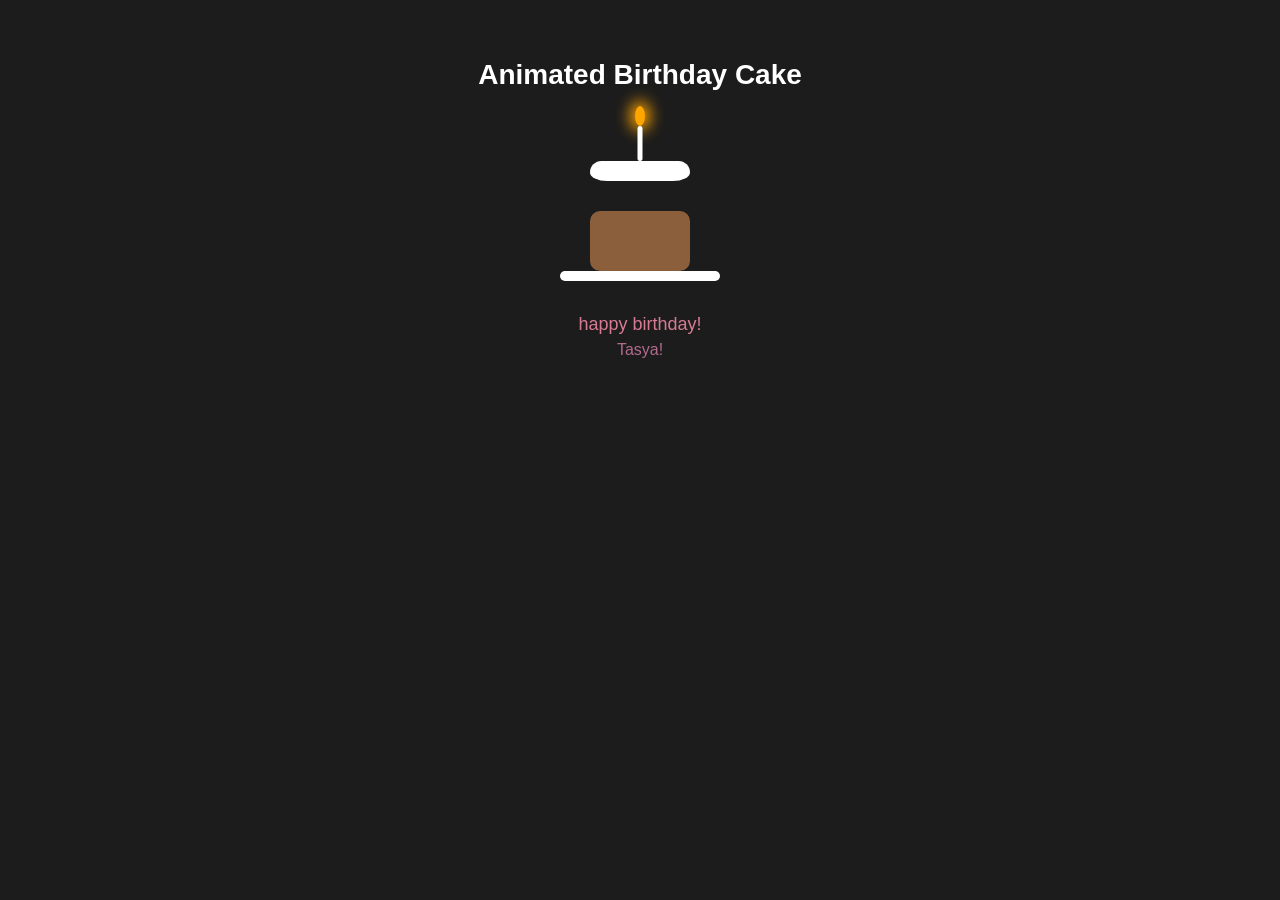
==== index.html @ a5c072bb "Rename bday.html to index.html" ====
<!DOCTYPE html>
<html lang="en">
<head>
  <meta charset="UTF-8" />
  <meta name="viewport" content="width=device-width, initial-scale=1.0"/>
  <title>Animated Birthday Cake</title>
  <link rel="stylesheet" href="style.css" />
</head>
<body>
  <div class="container">
    <h1>Animated Birthday Cake</h1>
    <div class="cake">
      <div class="flame"></div>
      <div class="candle"></div>
      <div class="icing"></div>
      <div class="layers"></div>
      <div class="plate"></div>
    </div>
    <p class="wish">happy birthday!<br><span>Tasya!</span></p>
  </div>
</body>
</html>
---- style.css ----
body {
  margin: 0;
  padding: 0;
  font-family: 'Segoe UI', sans-serif;
  background-color: #1c1c1c;
  color: white;
}

.container {
  text-align: center;
  padding-top: 40px;
}

h1 {
  font-size: 28px;
  font-weight: 700;
}

.cake {
  position: relative;
  margin: 30px auto;
  width: 160px;
  height: 160px;
  background: none;
  animation: popIn 1s ease-out forwards;
  transform: translateY(100px);
  opacity: 0;
}

@keyframes popIn {
  to {
    transform: translateY(0);
    opacity: 1;
  }
}

/* Plate */
.plate {
  width: 100%;
  height: 10px;
  background: #fff;
  position: absolute;
  bottom: 0;
  border-radius: 50px;
}

/* Cake layers */
.layers {
  width: 100px;
  height: 60px;
  background: #8b5e3c;
  border-radius: 10px;
  margin: auto;
  position: absolute;
  bottom: 10px;
  left: 0;
  right: 0;
}

/* Icing */
.icing {
  width: 100px;
  height: 20px;
  background: #fff;
  position: absolute;
  top: 40px;
  left: 50%;
  transform: translateX(-50%);
  border-top-left-radius: 20px;
  border-top-right-radius: 20px;
  border-bottom-left-radius: 30px 15px;
  border-bottom-right-radius: 30px 15px;
}

/* Candle */
.candle {
  width: 5px;
  height: 35px;
  background: #ffffff;
  position: absolute;
  top: 5px;
  left: 50%;
  transform: translateX(-50%);
  border-radius: 10px;
}

/* Flame */
.flame {
  width: 10px;
  height: 20px;
  background: orange;
  position: absolute;
  top: -15px;
  left: 50%;
  transform: translateX(-50%);
  border-radius: 50% 50% 50% 50%;
  animation: flicker 0.5s infinite ease-in-out;
  box-shadow: 0 0 15px 5px orange;
}

@keyframes flicker {
  0% { transform: translateX(-50%) scale(1); opacity: 1; }
  50% { transform: translateX(-50%) scale(1.2); opacity: 0.7; }
  100% { transform: translateX(-50%) scale(1); opacity: 1; }
}

.wish {
  font-size: 18px;
  color: #d77b93;
  margin-top: 20px;
  line-height: 1.5;
}

.wish span {
  display: block;
  font-size: 16px;
  color: #b36b8d;
}
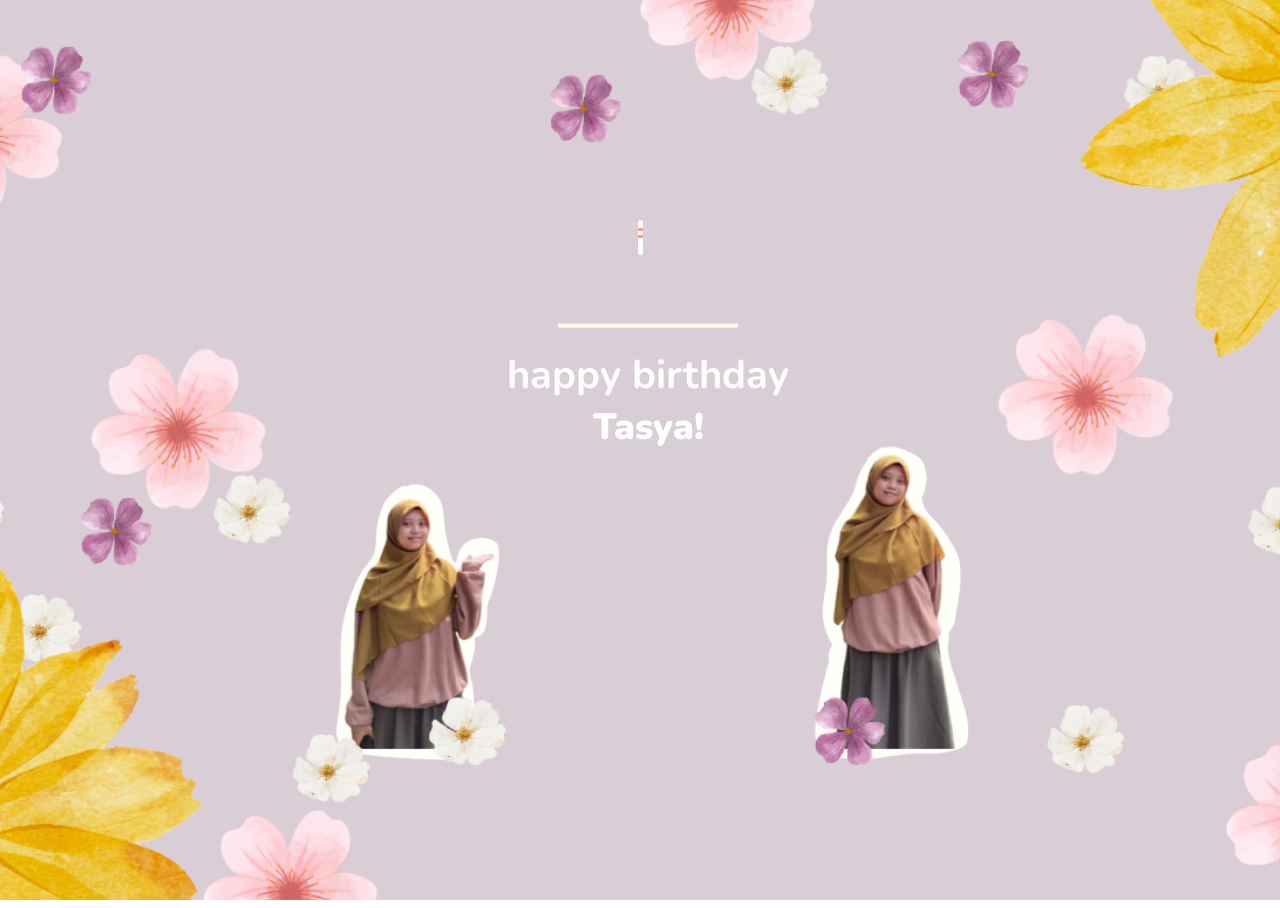
==== commit a8633fb2: "tasya birthday" ====
--- a/index.html
+++ b/index.html
@@ -1,22 +1,313 @@
 <!DOCTYPE html>
 <html lang="en">
-<head>
-  <meta charset="UTF-8" />
-  <meta name="viewport" content="width=device-width, initial-scale=1.0"/>
-  <title>Animated Birthday Cake</title>
-  <link rel="stylesheet" href="style.css" />
-</head>
-<body>
-  <div class="container">
-    <h1>Animated Birthday Cake</h1>
-    <div class="cake">
-      <div class="flame"></div>
-      <div class="candle"></div>
-      <div class="icing"></div>
-      <div class="layers"></div>
-      <div class="plate"></div>
-    </div>
-    <p class="wish">happy birthday!<br><span>Tasya!</span></p>
-  </div>
-</body>
-</html>
+  <head>
+    <meta charset="UTF-8">
+    <meta name="viewport" content="width=device-width, initial-scale=1.0">
+    <title>Tasya's Birthday</title>
+    <link rel="icon" type="image/png" href="cake.png">
+    <style>
+       @import url('https://fonts.googleapis.com/css2?family=Nunito:wght@700&display=swap');
+
+
+      html,
+      
+      body {
+        width: 100%;
+        height: 100%;
+        scrollbar-width: none;
+        overflow: hidden;
+      }
+
+      body {
+        background: url("bg3.png") no-repeat center center fixed;
+        background-size: cover;
+      }
+
+      .name{
+        margin-top: 0;
+        font-family: 'Nunito', sans-serif;
+        font-size: 2.3rem;
+        font-weight: 900;
+
+      }
+
+      #cake {
+        display: block;
+        position: relative;
+        margin: -10em auto 0 auto;
+      }
+      
+      @media (max-width: 600px) {
+        #cake {
+          width: 120px;
+          height: auto;
+          margin: -5em auto 0 auto;
+        }
+
+        .text h1 {
+          font-size: 1.2em;
+        }
+
+        .name {
+          font-size: 3em;
+        }
+    }
+      /* ============================================== Candle
+      */
+
+      .cake {
+        background: #ffffff;
+        border-radius: 10px;
+        position: absolute;
+        top: 228px;
+        left: 50%;
+        margin-left: -2.4px;
+        margin-top: -8.33333333px;
+        width: 5px;
+        height: 35px;
+        transform: translateY(-300px);
+        backface-visibility: hidden;
+        animation: in 500ms 6s ease-out forwards;
+      }
+      .cake:after,
+      .cake:before {
+        background: rgba(255, 0, 0, 0.4);
+        content: "";
+        position: absolute;
+        width: 100%;
+        height: 2.22222222px;
+      }
+      .cake:after {
+        top: 25%;
+        left: 0;
+      }
+      .cake:before {
+        top: 45%;
+        left: 0;
+      }
+
+      /* ============================================== Fire
+      */
+
+      .fuego {
+        border-radius: 100%;
+        position: absolute;
+        top: -20px;
+        left: 50%;
+        margin-left: -2.6px;
+        width: 6.66666667px;
+        height: 18px;
+      }
+      .fuego:nth-child(1) {
+        animation: fuego 2s 6.5s infinite;
+      }
+      .fuego:nth-child(2) {
+        animation: fuego 1.5s 6.5s infinite;
+      }
+      .fuego:nth-child(3) {
+        animation: fuego 1s 6.5s infinite;
+      }
+      .fuego:nth-child(4) {
+        animation: fuego 0.5s 6.5s infinite;
+      }
+      .fuego:nth-child(5) {
+        animation: fuego 0.2s 6.5s infinite;
+      }
+
+      /* ============================================== Animation Fire
+      */
+
+      @keyframes fuego {
+        0%, 100% {
+          background: rgba(254, 248, 97, 0.5);
+          box-shadow: 0 0 40px 10px rgba(248, 233, 209, 0.2);
+          transform: translateY(0) scale(1);
+        }
+        50% {
+          background: rgba(255, 50, 0, 0.1);
+          box-shadow: 0 0 40px 20px rgba(248, 233, 209, 0.2);
+          transform: translateY(-20px) scale(0);
+        }
+      }
+
+      @keyframes in {
+        to {
+          transform: translateY(0);
+        }
+      }
+
+      .text {
+        color: #fff;
+        font-family: 'Nunito', sans-serif;
+        font-weight: 900;
+        text-align: center;
+        -webkit-text-stroke: 0px #F49BAB; /* outline */  
+        h1 {
+          font-size: 2.5em;
+           margin: 0;
+        }
+      }
+    </style>
+  </head>
+  <body>
+      <div class="cake">
+        <div class="fuego"></div>
+        <div class="fuego"></div>
+        <div class="fuego"></div>
+        <div class="fuego"></div>
+        <div class="fuego"></div>
+      </div>
+      <svg id="cake" version="1.1" x="0px" y="0px" width="200px" height="500px" viewBox="0 0 200 500" enable-background="new 0 0 200 500" xml:space="preserve">
+        <path fill="#F49BAB" d="M173.667-13.94c-49.298,0-102.782,0-147.334,0c-3.999,0-4-16.002,0-16.002
+        c44.697,0,96.586,0,147.334,0C177.667-29.942,177.668-13.94,173.667-13.94z">
+            <animate id="bizcocho_3" attributeName="d" calcMode="spline" keySplines="0 0 1 1; 0 0 1 1" begin="relleno_2.end" dur="0.3s" fill="freeze" values="
+                              M173.667-13.94c-49.298,0-102.782,0-147.334,0c-3.999,0-4-16.002,0-16.002
+        c44.697,0,96.586,0,147.334,0C177.667-29.942,177.668-13.94,173.667-13.94z
+                              ;
+                              M173.667,411.567c-47.995,12.408-102.955,12.561-147.334,0
+        c-3.848-1.089-0.189-16.089,3.661-15.002c44.836,12.66,90.519,12.753,139.427,0.07
+        C173.293,395.631,177.541,410.566,173.667,411.567z
+                              ;
+                              M173.667,427.569c-49.795,0-101.101,0-147.334,0c-3.999,0-4-16.002,0-16.002
+        c46.385,0,97.539,0,147.334,0C177.668,411.567,177.667,427.569,173.667,427.569z
+                              " />
+        </path>
+        <path fill="#FFE1E0" d="M100-178.521c1.858,0,3.364,1.506,3.364,3.363c0,0,0,33.17,0,44.227
+        c0,19.144,0,57.431,0,76.574c0,10.152,0,40.607,0,40.607c0,1.858-1.506,3.364-3.364,3.364l0,0c-1.858,0-3.364-1.506-3.364-3.364c0,0,0-30.455,0-40.607c0-19.144,0-57.432,0-76.575c0-11.057,0-44.226,0-44.226C96.636-177.015,98.142-178.521,100-178.521
+        L100-178.521z">
+            <animate id="relleno_2" attributeName="d" calcMode="spline" keySplines="0 0 1 1; 0 0 1 1; 0 0 0.58 1" begin="bizcocho_2.end" dur="0.5s" fill="freeze" values="
+                              M100-178.521c1.858,0,3.364,1.506,3.364,3.363c0,0,0,33.17,0,44.227
+        c0,19.144,0,57.431,0,76.574c0,10.152,0,40.607,0,40.607c0,1.858-1.506,3.364-3.364,3.364l0,0c-1.858,0-3.364-1.506-3.364-3.364c0,0,0-30.455,0-40.607c0-19.144,0-57.432,0-76.575c0-11.057,0-44.226,0-44.226C96.636-177.015,98.142-178.521,100-178.521
+        L100-178.521z
+                              ;
+                              M100,267.257c1.858,0,3.364,1.506,3.364,3.363c0,0,0,33.17,0,44.227
+        c0,19.143,0,57.43,0,76.574c0,10.151,0,40.606,0,40.606c0,1.858-1.506,3.364-3.364,3.364l0,0c-1.858,0-3.364-1.506-3.364-3.364
+        c0,0,0-30.455,0-40.606c0-19.145,0-57.432,0-76.576c0-11.057,0-44.225,0-44.225C96.636,268.763,98.142,267.257,100,267.257
+        L100,267.257z
+                              ;
+                              M93.928,405.433c-0.655,6.444-0.102,9.067,2.957,11.798c0,0,8.083,5.571,16.828,3.503
+        c18.629-4.406,43.813,6.194,50.792,7.791c14.75,3.375,9.162,6.867,9.162,6.867c-2.412,2.258-58.328,0-73.667,0l0,0
+        c-1.858,0-69.995,2.133-73.667,0c0,0-3.337-2.439,6.172-5.992c11.375-4.25,52.875,8.822,47.139-9.442
+        c-6.333-20.167,5.226-21.514,5.226-21.514c3.435-0.915,12.78-6.663,10.923-0.546L93.928,405.433z
+                              ;
+                              M102.242,427.569c5.348,0,14.079,0,17.462,0c0,0,17.026,0,27.504,0
+        c19.143,0,20.39-3.797,26.459,0c3,1.877,0,7.823,0,7.823c-2.412,2.258-58.328,0-73.667,0l0,0c-1.858,0-67.187,0-73.667,0
+        c0,0-4.125-4.983,0-7.823c5.201-3.58,16.085,0,23.725,0c8.841,0,20.762,0,20.762,0c3.686,0,8.597,0,19.511,0H102.242z
+                              " />
+        </path>
+        <path fill="#F49BAB" d="M173.667-15.929c-46.512,0-105.486,0-147.334,0c-3.999,0-4-16.002,0-16.002
+        c43.566,0,97.96,0,147.334,0C177.667-31.931,177.666-15.929,173.667-15.929z">
+            <animate id="bizcocho_2" attributeName="d" calcMode="spline" keySplines="0 0 1 1; 0 0 1 1; 0.25 0 0.58 1" begin="relleno_1.end" dur="0.5s" fill="freeze" values="
+                              M173.667-15.929c-46.512,0-105.486,0-147.334,0c-3.999,0-4-16.002,0-16.002
+        c43.566,0,97.96,0,147.334,0C177.667-31.931,177.666-15.929,173.667-15.929z
+                              ;
+                              M173.434,445.393c-47.269,8.001-105.245,8.001-147.334,0c-3.929-0.747-0.692-16.543,3.243-15.824
+        c43.828,8.001,92.165,8.001,140.739,0C174.029,428.918,177.377,444.726,173.434,445.393z
+                              ;
+                              M173.667,449.514c-47.576-5.454-102.799-5.744-147.333,0c-3.966,0.512-3.938-15.297,0-16.002
+        c43.683-7.823,97.646-8.026,147.333,0C177.616,434.15,177.642,449.969,173.667,449.514z
+                              ;
+                              M173.667,451.394c-49.298,0-102.782,0-147.334,0c-3.999,0-4-16.002,0-16.002
+        c44.697,0,96.586,0,147.334,0C177.667,435.392,177.668,451.394,173.667,451.394z
+                              " />
+        </path>
+        <path fill="#FFE1E0" d="M101.368-73.685c0,12.164,0,15.18,0,28.519c0,22.702,0-13.661,0,8.304c0,14.48,0,18.233,0,30.512
+        c0,1.753-2.958,1.847-2.958,0c0-12.68,0-16.277,0-30.401c0-21.983,0,11.66,0-8.305c0-13.027,0-15.992,0-28.628
+        C98.411-75.883,101.368-75.592,101.368-73.685z">
+            <animate id="relleno_1" attributeName="d" calcMode="spline" keySplines="0 0 1 1; 0 0 1 1; 0 0 0.6 1" begin="bizcocho_1.end" dur="0.5s" fill="freeze" values="
+                              M101.368-73.685c0,12.164,0,15.18,0,28.519c0,22.702,0-13.661,0,8.304c0,14.48,0,18.233,0,30.512
+        c0,1.753-2.958,1.847-2.958,0c0-12.68,0-16.277,0-30.401c0-21.983,0,11.66,0-8.305c0-13.027,0-15.992,0-28.628
+        C98.411-75.883,101.368-75.592,101.368-73.685z
+                              ;
+                              M101.368,350.885c0,12.164,0,65.18,0,78.518c0,22.703,0-33.66,0-11.695c0,14.48,0,28.232,0,40.512
+        c0,1.753-2.958,1.847-2.958,0c0-12.68,0-26.277,0-40.402c0-21.982,0,31.66,0,11.695c0-13.027,0-65.992,0-78.627
+        C98.411,348.686,101.368,348.977,101.368,350.885z
+                              ;
+                              M128.38,447.567c37.626,6.312,39.303,13.658,26.833,12.833c-22.653-1.499-13.636-0.831-23.302-0.831
+        c-14.48,0-17.884,0-30.163,0c-2.087,0-2.068,0-3.915,0c-13.333,0-8.963,0-23.088,0c-11.668,0-14.062,5.995-27.532,1.164
+        c-12.629-4.529,38.667-3.167,46.833-17.333C100.077,432.94,105.546,443.736,128.38,447.567z
+                              ;
+                              M173.667,451.394c2.875,0,2.997,9.257,0,9.131c-22.662-0.956-32.09-0.956-41.756-0.956
+        c-14.48,0-17.884,0-30.163,0c-2.087,0-2.068,0-3.915,0c-13.333,0-8.963,0-23.088,0c-11.668,0-34.99-0.294-48.412,1.831
+        c-4.109,0.65-3.01-10.006,0-10.006C37.129,451.394,149.379,451.394,173.667,451.394z
+                              " />
+        </path>
+        <path fill="#F49BAB" d="M173.667,21.571c-33.174,0-111.467,0-147.334,0c-4,0-4-16.002,0-16.002c39.836,0,105.982,0,147.334,0
+        C177.668,5.569,177.667,21.571,173.667,21.571z">
+            <animate id="bizcocho_1" attributeName="d" calcMode="spline" keySplines="0 0 1 1; 0 0 1 1; 0 0 1 1; 0.25 0 1 1; 0 0 1 1; 0.25 0 0.6 1" begin="2s" dur="0.8s" fill="freeze" values="
+                              M173.667,21.571c-33.174,0-111.467,0-147.334,0c-4,0-4-16.002,0-16.002c39.836,0,105.982,0,147.334,0
+        C177.668,5.569,177.667,21.571,173.667,21.571z
+                              ;
+                              M173.667,459.569c-33.197,16.002-110.782,16.002-147.334,0c-3.664-1.604,1.614-15.617,5.337-14.153
+        c40.702,16.002,94.289,16.104,136.505,0.103C171.917,444.1,177.271,457.832,173.667,459.569z
+                              ;
+                              M171.817,475.571c-39.361-3.001-105.438-2.571-143.556,0c-3.991,0.27-7.377-14.736-3.387-15.014
+        c41.553-2.888,104.421-3.121,150.51-0.233C179.378,460.574,175.806,475.875,171.817,475.571z
+                              ;
+                              M171.817,459.564c-38.8-12.188-104.504-13.762-143.556,0c-3.772,1.329-7.961-12.604-4.178-13.905
+        c40.864-14.064,105.114-15.52,151.918-0.973C179.822,445.874,175.634,460.762,171.817,459.564z
+                              ;
+                              M173.667,475.571c-46.376-5.005-105.924-4.003-147.334,0c-3.981,0.385-3.479-15.421,0.479-16.002
+        c43.087-6.327,97.705-7.083,146.855,0.438C177.621,460.613,177.644,476,173.667,475.571z
+                              ;
+                              M173.667,474.117c-46.376,1.866-105.638,2.01-147.334,0c-3.995-0.192-3.52-16.144,0.479-16.002
+        c43.794,1.55,96.341,1.541,145.723,0C176.532,457.99,177.663,473.956,173.667,474.117z
+                              ;
+                              M173.667,475.571c-46.512,0-105.486,0-147.334,0c-3.999,0-4-16.002,0-16.002c43.566,0,97.96,0,147.334,0
+        C177.667,459.569,177.666,475.571,173.667,475.571z
+                              " />
+        </path>
+        <path fill="#fefae9" d="M104.812,113.216c0,3.119-2.164,5.67-4.812,5.67c-2.646,0-4.812-2.551-4.812-5.67c0-5.594,0-16.782,0-22.375
+      c0-5.143,0-15.427,0-20.568c0-7.333,0-21.998,0-29.33c0-5.523,0-16.569,0-22.092c0-3.295,0-9.885,0-13.181
+      C95.188,2.551,97.353,0,100,0c2.648,0,4.812,2.551,4.812,5.669c0,3.248,0,9.743,0,12.991c0,5.428,0,16.284,0,21.711
+      c0,7.618,0,22.854,0,30.472c0,4.952,0,14.854,0,19.807C104.812,96.292,104.812,107.576,104.812,113.216z">
+            <animate id="crema" attributeName="d" calcMode="spline" keySplines="0 0 1 1; 0 0 1 1; 0 0 1 1; 0.25 0 1 1; 0 0 1 1; 0 0 0.58 1" begin="bizcocho_3.end" dur="2s" fill="freeze" values="
+                              M104.812,113.216c0,3.119-2.164,5.67-4.812,5.67c-2.646,0-4.812-2.551-4.812-5.67c0-5.594,0-16.782,0-22.375
+      c0-5.143,0-15.427,0-20.568c0-7.333,0-21.998,0-29.33c0-5.523,0-16.569,0-22.092c0-3.295,0-9.885,0-13.181
+      C95.188,2.551,97.353,0,100,0c2.648,0,4.812,2.551,4.812,5.669c0,3.248,0,9.743,0,12.991c0,5.428,0,16.284,0,21.711
+      c0,7.618,0,22.854,0,30.472c0,4.952,0,14.854,0,19.807C104.812,96.292,104.812,107.576,104.812,113.216z
+                              ;
+                              M104.812,405.897c0,3.119-2.164,5.67-4.812,5.67c-2.646,0-4.812-2.551-4.812-5.67c0-5.594,0-16.782,0-22.376
+      c0-5.143,0-15.426,0-20.568c0-7.332,0-21.997,0-29.33c0-5.522,0-16.568,0-22.092c0-3.295,0-9.885,0-13.181
+      c0-3.118,2.165-5.669,4.812-5.669c2.648,0,4.812,2.551,4.812,5.669c0,3.247,0,9.743,0,12.991c0,5.428,0,16.283,0,21.711
+      c0,7.618,0,22.854,0,30.473c0,4.951,0,14.854,0,19.807C104.812,388.972,104.812,400.256,104.812,405.897z
+                              ;
+                              M111.873,411.567c-3.119,0-9.226,0-11.874,0c-2.646,0-7.748,0-10.867,0c-7.086,0-12.698,0-18.292,0
+      c-6.592,0-12.871,7.371-19.166,3.008c-10.043-6.961-7.776-10.169,2.991-17.745c12.61-8.873,27.713,1.994,25.919-7.531
+      c-2.589-13.742,11.008-14.513,11.365-17.789c0.441-4.051,4.235-11.107,8.051-8.175c3.113,2.393,1.007,8.008,0,13.159
+      c-1.871,9.569,8.058,2.113,9.494,14.155c2.592,21.732,21.184-0.675,29.309,7.976c5.216,5.553,18.413,5.552,15.426,12.942
+      c-3.131,7.745-15.825-4.369-23.8,2.903C126.261,418.271,118.301,411.567,111.873,411.567z
+                              ;
+                              M111.873,411.567c-3.119,0-9.226,0-11.874,0c-2.646,0-9.734,4.069-12.853,4.069
+      c-7.086,0-10.712-4.069-16.306-4.069c-6.592,0-12.12,6.013-19.166,3.008c-7.053-3.008-7.458,2.026-18.659,1.165
+      c-6.832-0.525-7.522-3.034-7.533-6.265c-0.037-10.336,22.073-2.452,36.613-2.628c10.234-0.124,19.856-1.439,37.905-2.102
+      c16.642-0.61,32.699,1.552,46.009,1.927c12.438,0.351,29.663-8.99,31.532,3.315c0.773,5.093-5.605,3.342-11.211,9.579
+      c-5.093,5.667-7.59-4.605-12.965-3.832c-8.269,1.189-14.962-8.537-22.937-1.265C126.261,418.271,118.301,411.567,111.873,411.567z
+                              ;
+                              M110.946,413.652c-2.904-1.137-8.405-2.748-12.446-0.97c-6.099,2.685-7.273,10.358-13.253,8.242
+      c-7.843-2.775-8.953-5.008-14.546-5.01c-24.653-0.011-4.849,26.507-18.264,26.507c-12.377,0,5.791-33.537-19.422-26.682
+      c-7.703,2.095-9.806-0.942-9.817-4.173c-0.037-10.336,24.357-4.544,38.897-4.72c10.234-0.124,19.856-1.439,37.905-2.102
+      c16.642-0.61,32.699,1.552,46.009,1.927c12.438,0.351,28.973-8.865,31.532,3.315c1.449,6.896,0.318,15.624-3.874,15.624
+      c-7.619,0-1.788-15.192-19.243-7.111c-7.581,3.51-15.963-9.738-26.669,1.066C120.644,426.744,118.381,416.561,110.946,413.652z
+                              ;
+                              M111.547,413.9c-2.969-0.956-8.775-0.949-13.167-0.5c-14.667,1.5-8.325,16.508-14.667,16.666
+      c-6.667,0.166-0.167-13.5-13.013-14.151c-30.471-1.545-5.572,46.651-18.987,46.651c-12.377,0,10.333-50.166-18.667-44.5
+      c-7.835,1.531-9.537-1.417-9.548-4.647c-0.037-10.336,23.675-5.177,38.215-5.353c10.234-0.124,20.618-1.671,38.667-2.333
+      c16.642-0.61,32.023,1.458,45.333,1.833c12.438,0.351,33.819-8.431,33.199,4.001c-0.532,10.666,0.414,26.166-5.245,25.833
+      c-7.606-0.447-2.954-31.5-19.243-18.899c-7.985,6.177-17.658-5.969-27.377,5.732C118.88,434.066,121.38,417.067,111.547,413.9z
+                              ;
+                              M111.547,415.233c-6.667-0.834-9.667,4.667-13.833,3.333c-19.649-6.291-8.158,22.176-14.5,22.334
+      c-6.667,0.166,2.833-18-13.333-22.167c-29.544-7.615-9.667,43.833-20.167,43.833c-10.333,0,8.004-55.006-16.833-39
+      c-7.5,4.833-9.508-3.78-9.299-7.004c0.799-12.329,23.592-7.153,38.132-7.329c10.234-0.124,20.238-1.505,38.287-2.167
+      c16.642-0.61,32.903,1.125,46.213,1.5c12.438,0.351,35.058-5.579,31.863,6.451c-5.532,20.833,1.25,28.216-4.409,27.883
+      c-7.606-0.447-6.058-37.895-20.62-23.333c-10.167,10.166-15.972-0.747-25,12C119.547,443.568,121.798,416.515,111.547,415.233z
+                              " />
+        </path>
+        <rect x="10" y="475.571" fill="#fefae9" width="180" height="4" />
+      </svg>
+      <div class="text">
+      <h1>happy birthday</h1>
+      <p class="name">Tasya!</p>
+      </div>
+  </body>
+</html>
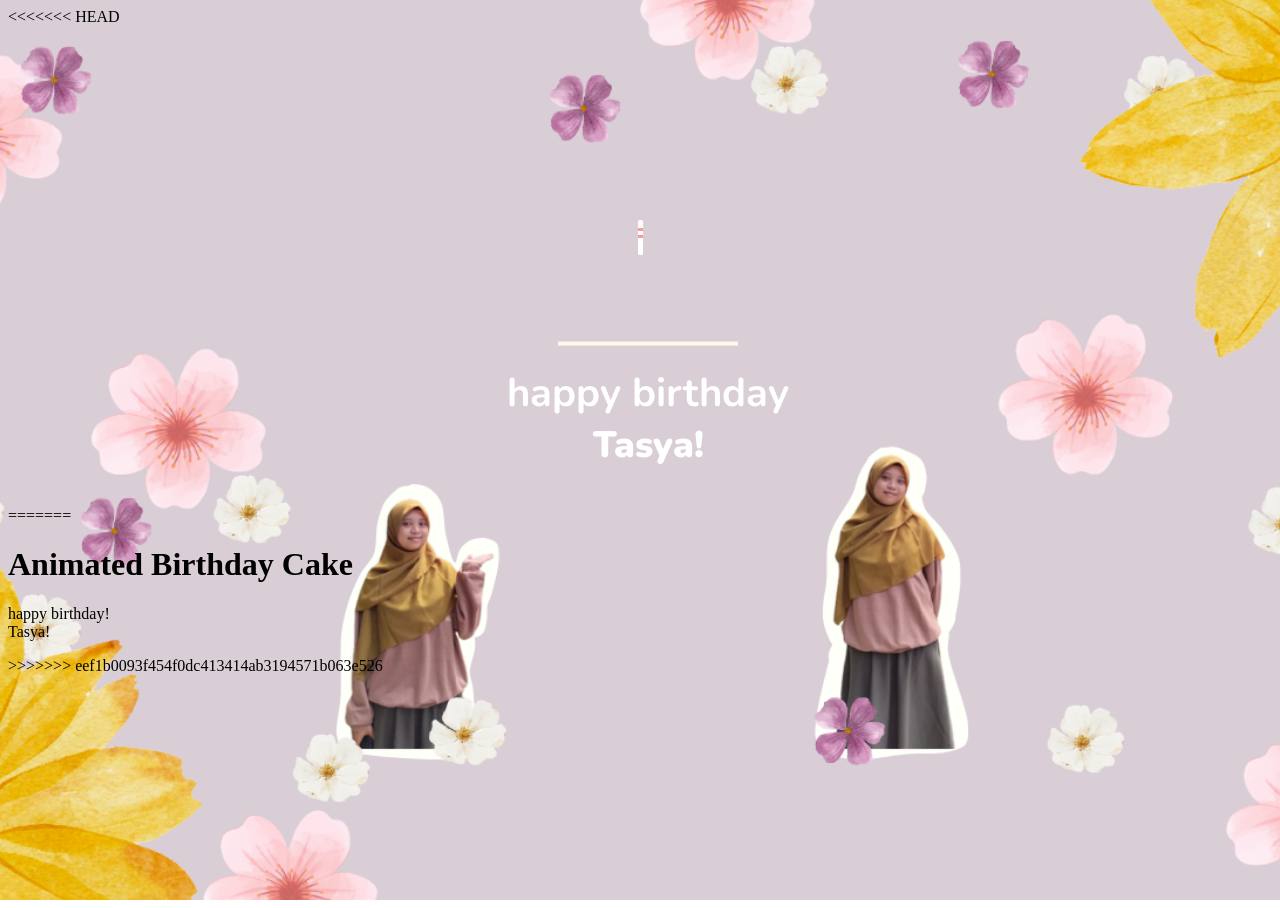
==== commit 9c1d8b28: "baruu" ====
--- a/index.html
+++ b/index.html
@@ -1,5 +1,6 @@
 <!DOCTYPE html>
 <html lang="en">
+<<<<<<< HEAD
   <head>
     <meta charset="UTF-8">
     <meta name="viewport" content="width=device-width, initial-scale=1.0">
@@ -310,4 +311,26 @@
       <p class="name">Tasya!</p>
       </div>
   </body>
-</html>+</html>
+=======
+<head>
+  <meta charset="UTF-8" />
+  <meta name="viewport" content="width=device-width, initial-scale=1.0"/>
+  <title>Animated Birthday Cake</title>
+  <link rel="stylesheet" href="style.css" />
+</head>
+<body>
+  <div class="container">
+    <h1>Animated Birthday Cake</h1>
+    <div class="cake">
+      <div class="flame"></div>
+      <div class="candle"></div>
+      <div class="icing"></div>
+      <div class="layers"></div>
+      <div class="plate"></div>
+    </div>
+    <p class="wish">happy birthday!<br><span>Tasya!</span></p>
+  </div>
+</body>
+</html>
+>>>>>>> eef1b0093f454f0dc413414ab3194571b063e526
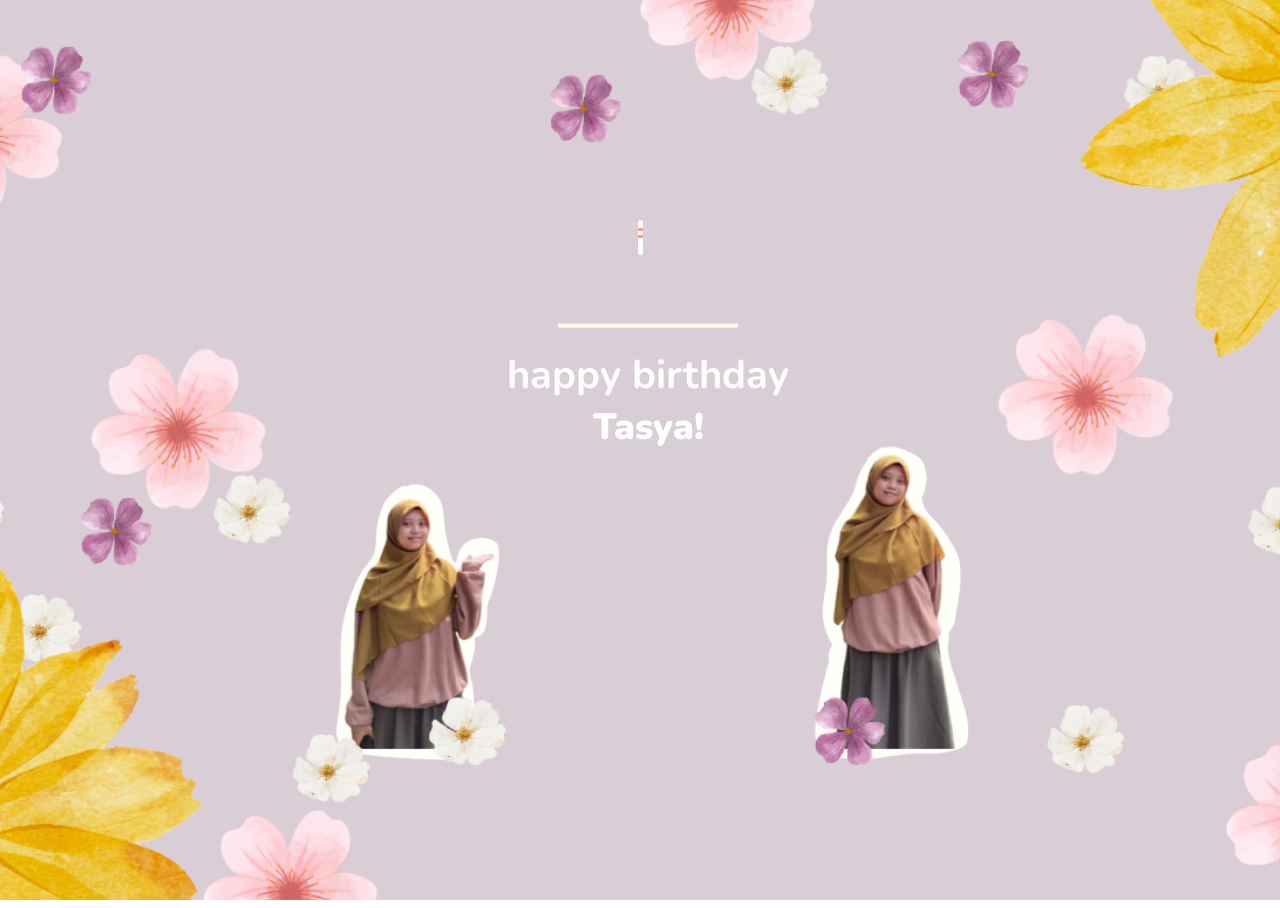
==== commit 58b1182c: "new" ====
--- a/index.html
+++ b/index.html
@@ -1,6 +1,5 @@
 <!DOCTYPE html>
 <html lang="en">
-<<<<<<< HEAD
   <head>
     <meta charset="UTF-8">
     <meta name="viewport" content="width=device-width, initial-scale=1.0">
@@ -312,25 +311,3 @@
       </div>
   </body>
 </html>
-=======
-<head>
-  <meta charset="UTF-8" />
-  <meta name="viewport" content="width=device-width, initial-scale=1.0"/>
-  <title>Animated Birthday Cake</title>
-  <link rel="stylesheet" href="style.css" />
-</head>
-<body>
-  <div class="container">
-    <h1>Animated Birthday Cake</h1>
-    <div class="cake">
-      <div class="flame"></div>
-      <div class="candle"></div>
-      <div class="icing"></div>
-      <div class="layers"></div>
-      <div class="plate"></div>
-    </div>
-    <p class="wish">happy birthday!<br><span>Tasya!</span></p>
-  </div>
-</body>
-</html>
->>>>>>> eef1b0093f454f0dc413414ab3194571b063e526
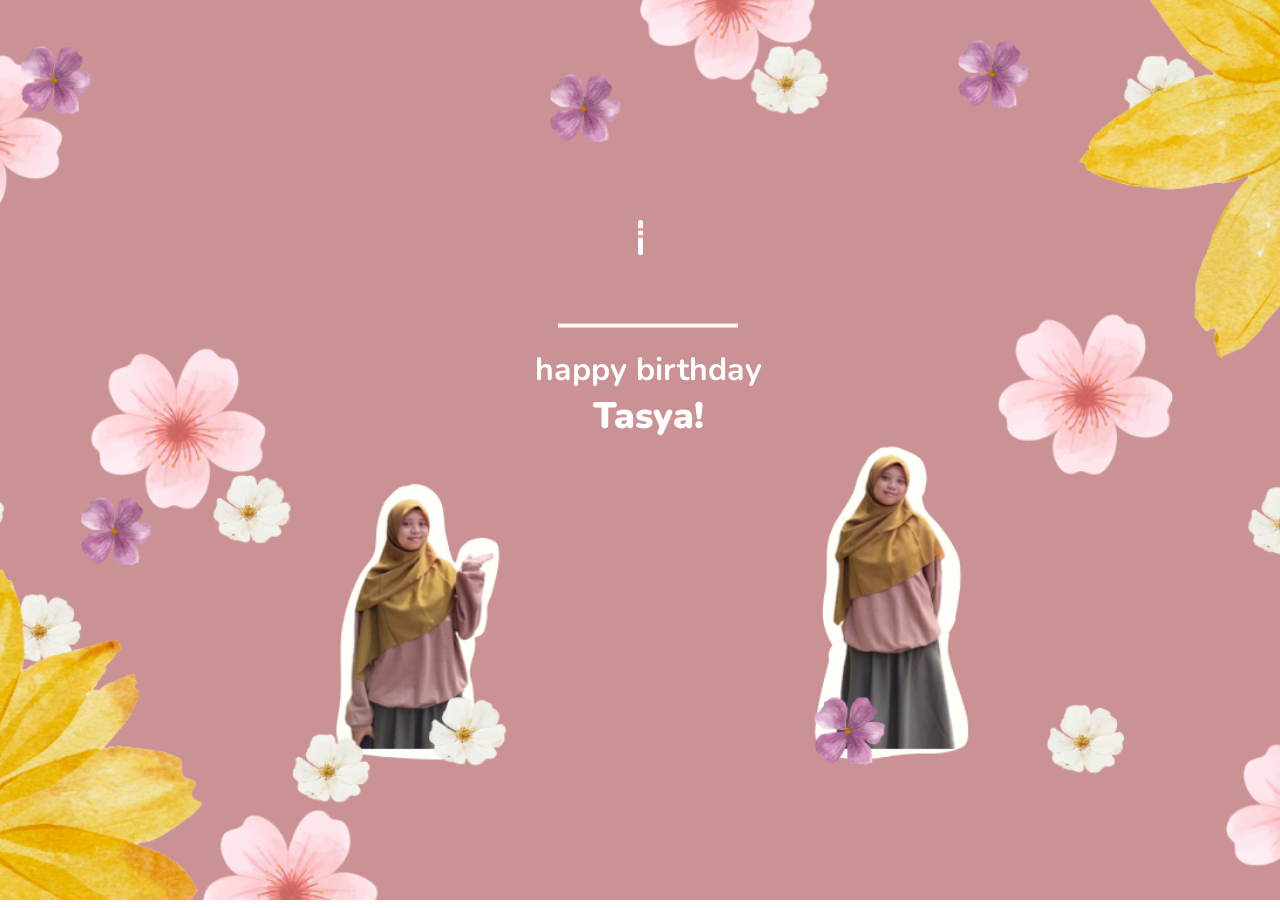
==== commit 2807bab4: "edited" ====
--- a/index.html
+++ b/index.html
@@ -19,7 +19,7 @@
       }
 
       body {
-        background: url("bg3.png") no-repeat center center fixed;
+        background: url("bg4.png") no-repeat center center fixed;
         background-size: cover;
       }
 
@@ -97,6 +97,7 @@
         margin-left: -2.6px;
         width: 6.66666667px;
         height: 18px;
+        
       }
       .fuego:nth-child(1) {
         animation: fuego 2s 6.5s infinite;
@@ -137,13 +138,13 @@
       }
 
       .text {
-        color: #fff;
+        color: #ffffff;
         font-family: 'Nunito', sans-serif;
         font-weight: 900;
         text-align: center;
         -webkit-text-stroke: 0px #F49BAB; /* outline */  
         h1 {
-          font-size: 2.5em;
+          font-size: 2em;
            margin: 0;
         }
       }
@@ -158,7 +159,7 @@
         <div class="fuego"></div>
       </div>
       <svg id="cake" version="1.1" x="0px" y="0px" width="200px" height="500px" viewBox="0 0 200 500" enable-background="new 0 0 200 500" xml:space="preserve">
-        <path fill="#F49BAB" d="M173.667-13.94c-49.298,0-102.782,0-147.334,0c-3.999,0-4-16.002,0-16.002
+        <path fill="#F7B5CA" d="M173.667-13.94c-49.298,0-102.782,0-147.334,0c-3.999,0-4-16.002,0-16.002
         c44.697,0,96.586,0,147.334,0C177.667-29.942,177.668-13.94,173.667-13.94z">
             <animate id="bizcocho_3" attributeName="d" calcMode="spline" keySplines="0 0 1 1; 0 0 1 1" begin="relleno_2.end" dur="0.3s" fill="freeze" values="
                               M173.667-13.94c-49.298,0-102.782,0-147.334,0c-3.999,0-4-16.002,0-16.002
@@ -195,7 +196,7 @@
         c0,0-4.125-4.983,0-7.823c5.201-3.58,16.085,0,23.725,0c8.841,0,20.762,0,20.762,0c3.686,0,8.597,0,19.511,0H102.242z
                               " />
         </path>
-        <path fill="#F49BAB" d="M173.667-15.929c-46.512,0-105.486,0-147.334,0c-3.999,0-4-16.002,0-16.002
+        <path fill="#F7B5CA" d="M173.667-15.929c-46.512,0-105.486,0-147.334,0c-3.999,0-4-16.002,0-16.002
         c43.566,0,97.96,0,147.334,0C177.667-31.931,177.666-15.929,173.667-15.929z">
             <animate id="bizcocho_2" attributeName="d" calcMode="spline" keySplines="0 0 1 1; 0 0 1 1; 0.25 0 0.58 1" begin="relleno_1.end" dur="0.5s" fill="freeze" values="
                               M173.667-15.929c-46.512,0-105.486,0-147.334,0c-3.999,0-4-16.002,0-16.002
@@ -232,7 +233,7 @@
         c-4.109,0.65-3.01-10.006,0-10.006C37.129,451.394,149.379,451.394,173.667,451.394z
                               " />
         </path>
-        <path fill="#F49BAB" d="M173.667,21.571c-33.174,0-111.467,0-147.334,0c-4,0-4-16.002,0-16.002c39.836,0,105.982,0,147.334,0
+        <path fill="#F7B5CA" d="M173.667,21.571c-33.174,0-111.467,0-147.334,0c-4,0-4-16.002,0-16.002c39.836,0,105.982,0,147.334,0
         C177.668,5.569,177.667,21.571,173.667,21.571z">
             <animate id="bizcocho_1" attributeName="d" calcMode="spline" keySplines="0 0 1 1; 0 0 1 1; 0 0 1 1; 0.25 0 1 1; 0 0 1 1; 0.25 0 0.6 1" begin="2s" dur="0.8s" fill="freeze" values="
                               M173.667,21.571c-33.174,0-111.467,0-147.334,0c-4,0-4-16.002,0-16.002c39.836,0,105.982,0,147.334,0
